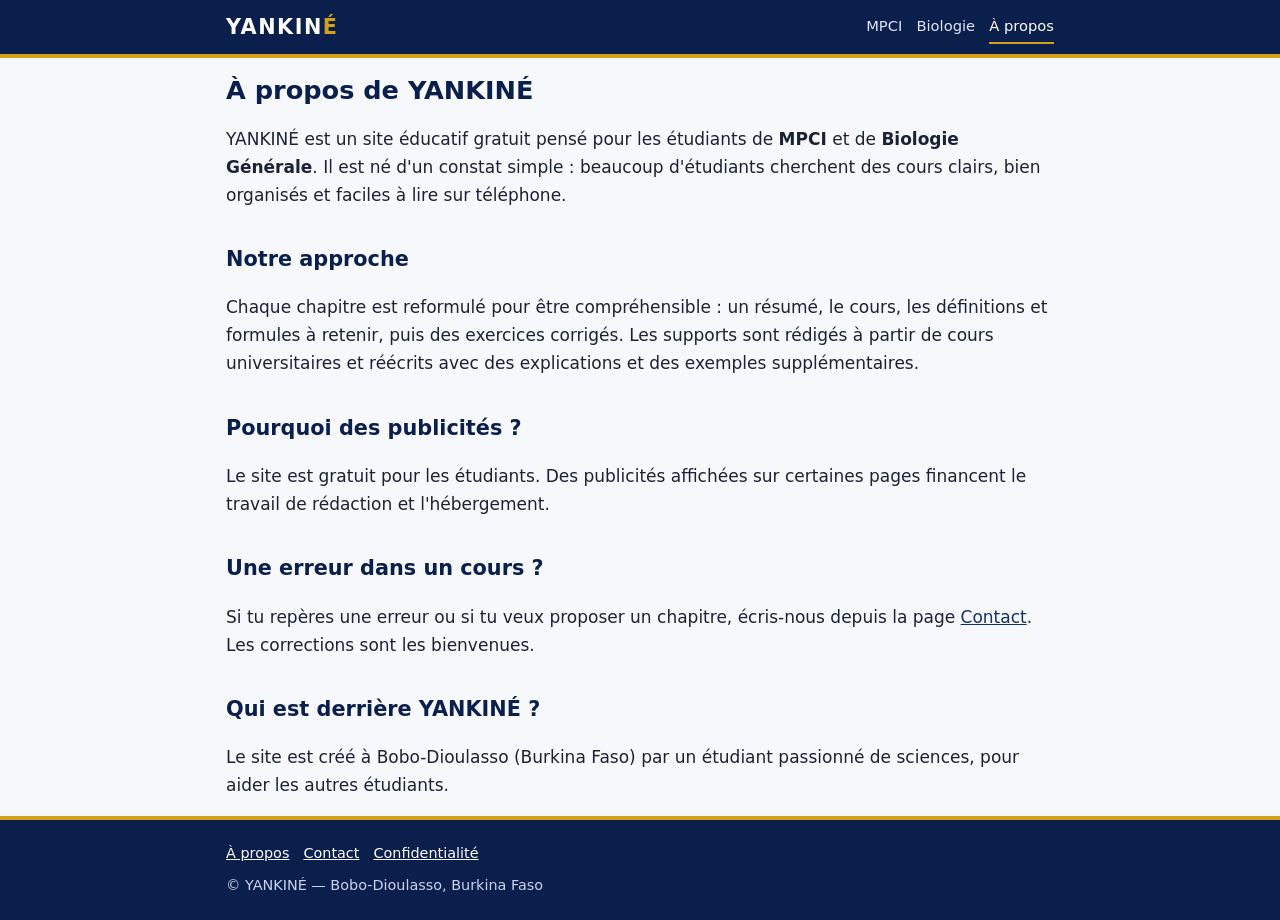
==== a-propos.html @ f8ca07e1 "Add files via upload" ====
<!DOCTYPE html>
<html lang="fr">
<head>
  <meta charset="utf-8">
  <meta name="viewport" content="width=device-width, initial-scale=1">
  <meta name="theme-color" content="#0b1f4d">
  <title>À propos — YANKINÉ</title>
  <meta name="description" content="YANKINÉ est un site éducatif gratuit pour les étudiants de MPCI et de Biologie Générale à Bobo-Dioulasso.">
  <link rel="manifest" href="manifest.json">
  <link rel="icon" href="icon-192.png">
  <link rel="apple-touch-icon" href="icon-192.png">
  <link rel="stylesheet" href="style.css">
</head>
<body>
  <header class="site-header">
    <div class="wrap">
      <a class="brand" href="index.html">YANKIN<span>É</span></a>
      <nav class="nav" aria-label="Navigation principale">
        <a href="mpci.html">MPCI</a>
        <a href="biologie-generale.html">Biologie</a>
        <a href="a-propos.html" aria-current="page">À propos</a>
      </nav>
    </div>
  </header>

  <main class="wrap">
    <h1>À propos de YANKINÉ</h1>
    <p>YANKINÉ est un site éducatif gratuit pensé pour les étudiants de <strong>MPCI</strong> et de <strong>Biologie Générale</strong>. Il est né d'un constat simple : beaucoup d'étudiants cherchent des cours clairs, bien organisés et faciles à lire sur téléphone.</p>

    <h2>Notre approche</h2>
    <p>Chaque chapitre est reformulé pour être compréhensible : un résumé, le cours, les définitions et formules à retenir, puis des exercices corrigés. Les supports sont rédigés à partir de cours universitaires et réécrits avec des explications et des exemples supplémentaires.</p>

    <h2>Pourquoi des publicités ?</h2>
    <p>Le site est gratuit pour les étudiants. Des publicités affichées sur certaines pages financent le travail de rédaction et l'hébergement.</p>

    <h2>Une erreur dans un cours ?</h2>
    <p>Si tu repères une erreur ou si tu veux proposer un chapitre, écris-nous depuis la page <a href="contact.html">Contact</a>. Les corrections sont les bienvenues.</p>

    <h2>Qui est derrière YANKINÉ ?</h2>
    <p>Le site est créé à Bobo-Dioulasso (Burkina Faso) par un étudiant passionné de sciences, pour aider les autres étudiants.</p>
  </main>

  <footer class="site-footer">
    <div class="wrap">
      <a href="a-propos.html">À propos</a><a href="contact.html">Contact</a><a href="confidentialite.html">Confidentialité</a>
      <p>© YANKINÉ — Bobo-Dioulasso, Burkina Faso</p>
    </div>
  </footer>
  <script src="app.js"></script>
</body>
</html>
---- style.css ----
/* YANKINÉ — feuille de style commune (mobile d'abord, légère) */
:root {
  --navy: #0b1f4d;
  --navy-2: #12306e;
  --gold: #d4a017;
  --gold-soft: #fff6dc;
  --ink: #1b2233;
  --muted: #5b6577;
  --bg: #f6f8fc;
  --card: #ffffff;
  --line: #e1e6f0;
  --ok: #1d7a46;
  --radius: 14px;
}

* { box-sizing: border-box; }
html { -webkit-text-size-adjust: 100%; scroll-behavior: smooth; }
body {
  margin: 0;
  font-family: system-ui, -apple-system, "Segoe UI", Roboto, Arial, sans-serif;
  font-size: 17px;
  line-height: 1.65;
  color: var(--ink);
  background: var(--bg);
}
img { max-width: 100%; height: auto; display: block; }
a { color: var(--navy-2); }
a:hover { color: var(--gold); }

/* En-tête */
.site-header {
  background: var(--navy);
  color: #fff;
  border-bottom: 4px solid var(--gold);
  position: sticky;
  top: 0;
  z-index: 10;
}
.site-header .wrap {
  display: flex;
  align-items: center;
  justify-content: space-between;
  gap: 12px;
  padding: 10px 16px;
}
.brand {
  color: #fff;
  text-decoration: none;
  font-weight: 800;
  font-size: 1.3rem;
  letter-spacing: 1.5px;
}
.brand span { color: var(--gold); }
.nav { display: flex; gap: 14px; flex-wrap: wrap; }
.nav a {
  color: #dfe6f7;
  text-decoration: none;
  font-size: 0.92rem;
  padding: 4px 0;
  border-bottom: 2px solid transparent;
}
.nav a:hover,
.nav a[aria-current="page"] { color: #fff; border-bottom-color: var(--gold); }

.wrap { max-width: 860px; margin: 0 auto; padding: 0 16px; }
main { padding: 20px 0 40px; }

/* Bandeau d'accueil */
.hero {
  background: linear-gradient(135deg, var(--navy), var(--navy-2));
  color: #fff;
  padding: 36px 0 34px;
}
.hero h1 { margin: 0 0 8px; font-size: 1.75rem; line-height: 1.25; }
.hero p { margin: 0 0 18px; color: #dbe3f7; max-width: 38em; }

.btn {
  display: inline-block;
  background: var(--gold);
  color: var(--navy);
  font-weight: 700;
  text-decoration: none;
  padding: 11px 20px;
  border-radius: 999px;
  border: 0;
  font-size: 1rem;
  cursor: pointer;
}
.btn:hover { background: #e6b52a; color: var(--navy); }
.btn.ghost { background: transparent; color: #fff; border: 2px solid var(--gold); }
.btn.ghost:hover { background: rgba(212, 160, 23, .15); color: #fff; }
.btn.small { padding: 8px 14px; font-size: .92rem; }

/* Titres */
h1 { font-size: 1.6rem; line-height: 1.25; color: var(--navy); }
h2 { font-size: 1.3rem; color: var(--navy); margin: 1.6em 0 .5em; }
h3 { font-size: 1.1rem; color: var(--navy-2); margin: 1.3em 0 .4em; }
.hero h1 { color: #fff; }
.lead { color: var(--muted); font-size: 1.02rem; }

/* Cartes */
.grid { display: grid; gap: 14px; grid-template-columns: 1fr; }
@media (min-width: 620px) { .grid.two { grid-template-columns: 1fr 1fr; } }
.card {
  background: var(--card);
  border: 1px solid var(--line);
  border-radius: var(--radius);
  padding: 16px 18px;
  text-decoration: none;
  color: inherit;
  display: block;
}
a.card:hover { border-color: var(--gold); box-shadow: 0 4px 14px rgba(11, 31, 77, .08); }
.card h3 { margin: 0 0 4px; color: var(--navy); }
.card p { margin: 0; color: var(--muted); font-size: .95rem; }
.tag {
  display: inline-block;
  font-size: .75rem;
  font-weight: 700;
  padding: 2px 9px;
  border-radius: 999px;
  background: var(--gold-soft);
  color: #8a6400;
  margin-bottom: 6px;
}
.tag.soon { background: #eef1f7; color: var(--muted); }
.card.soon { opacity: .75; }

/* Recherche */
.search {
  width: 100%;
  padding: 12px 14px;
  font-size: 1rem;
  border: 2px solid var(--line);
  border-radius: 12px;
  margin: 8px 0 18px;
  background: #fff;
}
.search:focus { outline: none; border-color: var(--gold); }

/* Fil d'Ariane */
.crumbs { font-size: .88rem; color: var(--muted); margin-bottom: 6px; }
.crumbs a { color: var(--muted); }

/* Chapitre */
.chapter { background: var(--card); border: 1px solid var(--line); border-radius: var(--radius); padding: 20px 18px; }
.summary {
  background: var(--gold-soft);
  border-left: 5px solid var(--gold);
  padding: 12px 16px;
  border-radius: 8px;
  margin: 14px 0 6px;
}
.summary strong { color: #8a6400; }
.def, .formula, .tip, .warn {
  border-radius: 10px;
  padding: 12px 16px;
  margin: 16px 0;
}
.def { background: #eef3ff; border-left: 5px solid var(--navy-2); }
.formula {
  background: #f1f5ff;
  border: 1px dashed var(--navy-2);
  text-align: center;
  font-size: 1.12rem;
  overflow-x: auto;
}
.tip { background: #eaf7ef; border-left: 5px solid var(--ok); }
.warn { background: #fdeeee; border-left: 5px solid #b3261e; }
.label { display: block; font-size: .78rem; font-weight: 800; letter-spacing: .5px; text-transform: uppercase; margin-bottom: 4px; color: var(--muted); }
.table-scroll { overflow-x: auto; margin: 16px 0; }
table { border-collapse: collapse; width: 100%; min-width: 420px; font-size: .96rem; }
th, td { border: 1px solid var(--line); padding: 8px 10px; text-align: left; }
th { background: var(--navy); color: #fff; }
tr:nth-child(even) td { background: #f7f9fd; }
figure { margin: 18px 0; }
figcaption { font-size: .88rem; color: var(--muted); text-align: center; margin-top: 6px; }
details { background: #fafbfe; border: 1px solid var(--line); border-radius: 10px; padding: 10px 14px; margin: 10px 0; }
summary { cursor: pointer; font-weight: 700; color: var(--navy); }
.pager { display: flex; justify-content: space-between; gap: 10px; margin-top: 22px; flex-wrap: wrap; }

/* Publicité : l'emplacement reste invisible tant qu'il est vide */
.ad-slot { margin: 22px 0; text-align: center; min-height: 0; }
.ad-slot:empty { display: none; }
.ad-slot::before { content: none; }

/* Pied de page */
.site-footer { background: var(--navy); color: #c9d3ee; padding: 22px 0; font-size: .9rem; border-top: 4px solid var(--gold); }
.site-footer a { color: #fff; margin-right: 14px; }
.site-footer p { margin: 8px 0 0; }

/* Bandeau hors connexion / installation */
.notice {
  display: none;
  background: var(--gold-soft);
  color: #6b4d00;
  padding: 8px 16px;
  text-align: center;
  font-size: .9rem;
}
.notice.show { display: block; }
#install-btn { display: none; }
#install-btn.show { display: inline-block; }

@media print {
  .site-header, .site-footer, .ad-slot, .pager, .notice { display: none; }
  body { background: #fff; }
}
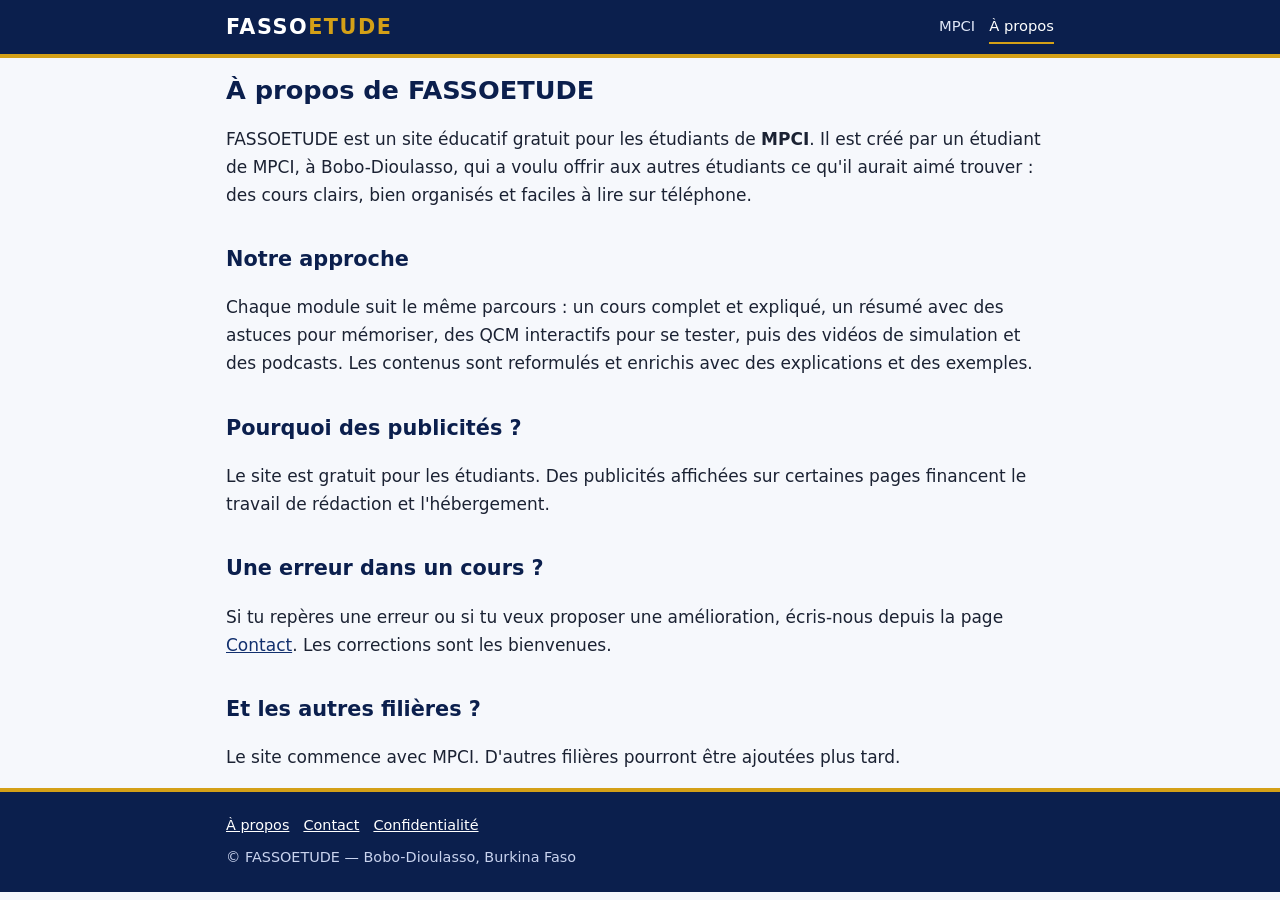
==== commit 43cb32a2: "Add files via upload" ====
--- a/a-propos.html
+++ b/a-propos.html
@@ -4,8 +4,8 @@
   <meta charset="utf-8">
   <meta name="viewport" content="width=device-width, initial-scale=1">
   <meta name="theme-color" content="#0b1f4d">
-  <title>À propos — YANKINÉ</title>
-  <meta name="description" content="YANKINÉ est un site éducatif gratuit pour les étudiants de MPCI et de Biologie Générale à Bobo-Dioulasso.">
+  <title>À propos — FASSOETUDE</title>
+  <meta name="description" content="FASSOETUDE est un site éducatif gratuit pour les étudiants de MPCI à Bobo-Dioulasso.">
   <link rel="manifest" href="manifest.json">
   <link rel="icon" href="icon-192.png">
   <link rel="apple-touch-icon" href="icon-192.png">
@@ -14,36 +14,35 @@
 <body>
   <header class="site-header">
     <div class="wrap">
-      <a class="brand" href="index.html">YANKIN<span>É</span></a>
+      <a class="brand" href="index.html">FASSO<span>ETUDE</span></a>
       <nav class="nav" aria-label="Navigation principale">
         <a href="mpci.html">MPCI</a>
-        <a href="biologie-generale.html">Biologie</a>
         <a href="a-propos.html" aria-current="page">À propos</a>
       </nav>
     </div>
   </header>
 
   <main class="wrap">
-    <h1>À propos de YANKINÉ</h1>
-    <p>YANKINÉ est un site éducatif gratuit pensé pour les étudiants de <strong>MPCI</strong> et de <strong>Biologie Générale</strong>. Il est né d'un constat simple : beaucoup d'étudiants cherchent des cours clairs, bien organisés et faciles à lire sur téléphone.</p>
+    <h1>À propos de FASSOETUDE</h1>
+    <p>FASSOETUDE est un site éducatif gratuit pour les étudiants de <strong>MPCI</strong>. Il est créé par un étudiant de MPCI, à Bobo-Dioulasso, qui a voulu offrir aux autres étudiants ce qu'il aurait aimé trouver : des cours clairs, bien organisés et faciles à lire sur téléphone.</p>
 
     <h2>Notre approche</h2>
-    <p>Chaque chapitre est reformulé pour être compréhensible : un résumé, le cours, les définitions et formules à retenir, puis des exercices corrigés. Les supports sont rédigés à partir de cours universitaires et réécrits avec des explications et des exemples supplémentaires.</p>
+    <p>Chaque module suit le même parcours : un cours complet et expliqué, un résumé avec des astuces pour mémoriser, des QCM interactifs pour se tester, puis des vidéos de simulation et des podcasts. Les contenus sont reformulés et enrichis avec des explications et des exemples.</p>
 
     <h2>Pourquoi des publicités ?</h2>
     <p>Le site est gratuit pour les étudiants. Des publicités affichées sur certaines pages financent le travail de rédaction et l'hébergement.</p>
 
     <h2>Une erreur dans un cours ?</h2>
-    <p>Si tu repères une erreur ou si tu veux proposer un chapitre, écris-nous depuis la page <a href="contact.html">Contact</a>. Les corrections sont les bienvenues.</p>
+    <p>Si tu repères une erreur ou si tu veux proposer une amélioration, écris-nous depuis la page <a href="contact.html">Contact</a>. Les corrections sont les bienvenues.</p>
 
-    <h2>Qui est derrière YANKINÉ ?</h2>
-    <p>Le site est créé à Bobo-Dioulasso (Burkina Faso) par un étudiant passionné de sciences, pour aider les autres étudiants.</p>
+    <h2>Et les autres filières ?</h2>
+    <p>Le site commence avec MPCI. D'autres filières pourront être ajoutées plus tard.</p>
   </main>
 
   <footer class="site-footer">
     <div class="wrap">
       <a href="a-propos.html">À propos</a><a href="contact.html">Contact</a><a href="confidentialite.html">Confidentialité</a>
-      <p>© YANKINÉ — Bobo-Dioulasso, Burkina Faso</p>
+      <p>© FASSOETUDE — Bobo-Dioulasso, Burkina Faso</p>
     </div>
   </footer>
   <script src="app.js"></script>
--- a/style.css
+++ b/style.css
@@ -206,3 +206,88 @@
   .site-header, .site-footer, .ad-slot, .pager, .notice { display: none; }
   body { background: #fff; }
 }
+
+/* ===== FASSOETUDE : ajouts (onglets, QCM, mnémo, vidéo) ===== */
+.advice { padding-left: 1.3em; }
+.advice li { margin: .75em 0; }
+.invite {
+  background: var(--gold-soft);
+  border: 2px solid var(--gold);
+  border-radius: var(--radius);
+  padding: 18px 20px;
+  margin: 26px 0 10px;
+}
+.invite h2 { margin-top: 0; }
+.invite ol { padding-left: 1.3em; margin: .6em 0; }
+.invite li { margin: .35em 0; }
+
+.tabs {
+  display: flex;
+  gap: 6px;
+  overflow-x: auto;
+  margin: 18px 0 14px;
+  padding-bottom: 0;
+  border-bottom: 3px solid var(--navy);
+  -webkit-overflow-scrolling: touch;
+}
+.tabs button {
+  flex: 0 0 auto;
+  background: #e9edf6;
+  color: var(--muted);
+  border: 0;
+  padding: 10px 14px;
+  border-radius: 10px 10px 0 0;
+  font: inherit;
+  font-weight: 700;
+  font-size: .95rem;
+  cursor: pointer;
+  white-space: nowrap;
+}
+.tabs button[aria-selected="true"] { background: var(--navy); color: #fff; }
+.panel[hidden] { display: none; }
+
+.mnemo {
+  background: #fff8e6;
+  border: 2px dashed var(--gold);
+  border-radius: 10px;
+  padding: 12px 16px;
+  margin: 16px 0;
+  font-size: 1.05rem;
+}
+.mnemo strong { color: #8a6400; }
+
+.nuc { display: inline-flex; flex-direction: column; line-height: 1; font-size: .72em; vertical-align: middle; margin-right: 3px; text-align: right; }
+
+.qcm-box { background: #fafbfe; border: 1px solid var(--line); border-radius: 12px; padding: 16px; }
+.qcm-count { margin: 0 0 6px; font-size: .88rem; color: var(--muted); font-weight: 700; }
+.qcm-q { margin: 0 0 12px; font-weight: 700; color: var(--navy); font-size: 1.05rem; }
+.qcm-opt {
+  display: block;
+  width: 100%;
+  text-align: left;
+  background: #fff;
+  color: var(--ink);
+  border: 2px solid var(--line);
+  border-radius: 10px;
+  padding: 11px 14px;
+  margin: 8px 0;
+  font: inherit;
+  cursor: pointer;
+}
+.qcm-opt:disabled { cursor: default; }
+.qcm-opt.right { background: #e5f6ec; border-color: var(--ok); }
+.qcm-opt.right::before { content: "✓ "; font-weight: 800; color: var(--ok); }
+.qcm-opt.wrong { background: #fdeeee; border-color: #b3261e; }
+.qcm-opt.wrong::before { content: "✗ "; font-weight: 800; color: #b3261e; }
+.qcm-why { background: var(--gold-soft); border-left: 5px solid var(--gold); border-radius: 8px; padding: 10px 14px; margin: 12px 0; }
+.qcm-score { font-size: 1.4rem; font-weight: 800; color: var(--navy); margin: 4px 0; }
+.qcm-msg { margin: 0 0 12px; }
+
+.yt { position: relative; aspect-ratio: 16 / 9; background: var(--navy); border-radius: 12px; overflow: hidden; }
+.yt iframe { position: absolute; inset: 0; width: 100%; height: 100%; border: 0; }
+.yt-play { position: absolute; inset: 0; width: 100%; height: 100%; background: transparent; color: #fff; border: 0; font: inherit; font-size: 1.15rem; font-weight: 700; cursor: pointer; }
+.yt-link { display: inline-block; margin-top: 6px; font-size: .9rem; }
+.credit { font-size: .88rem; color: var(--muted); margin: 4px 0 0; }
+.coming { background: #eef1f7; border-radius: 10px; padding: 14px 16px; color: var(--muted); }
+.steps { padding-left: 1.3em; }
+.steps li { margin: .4em 0; }
